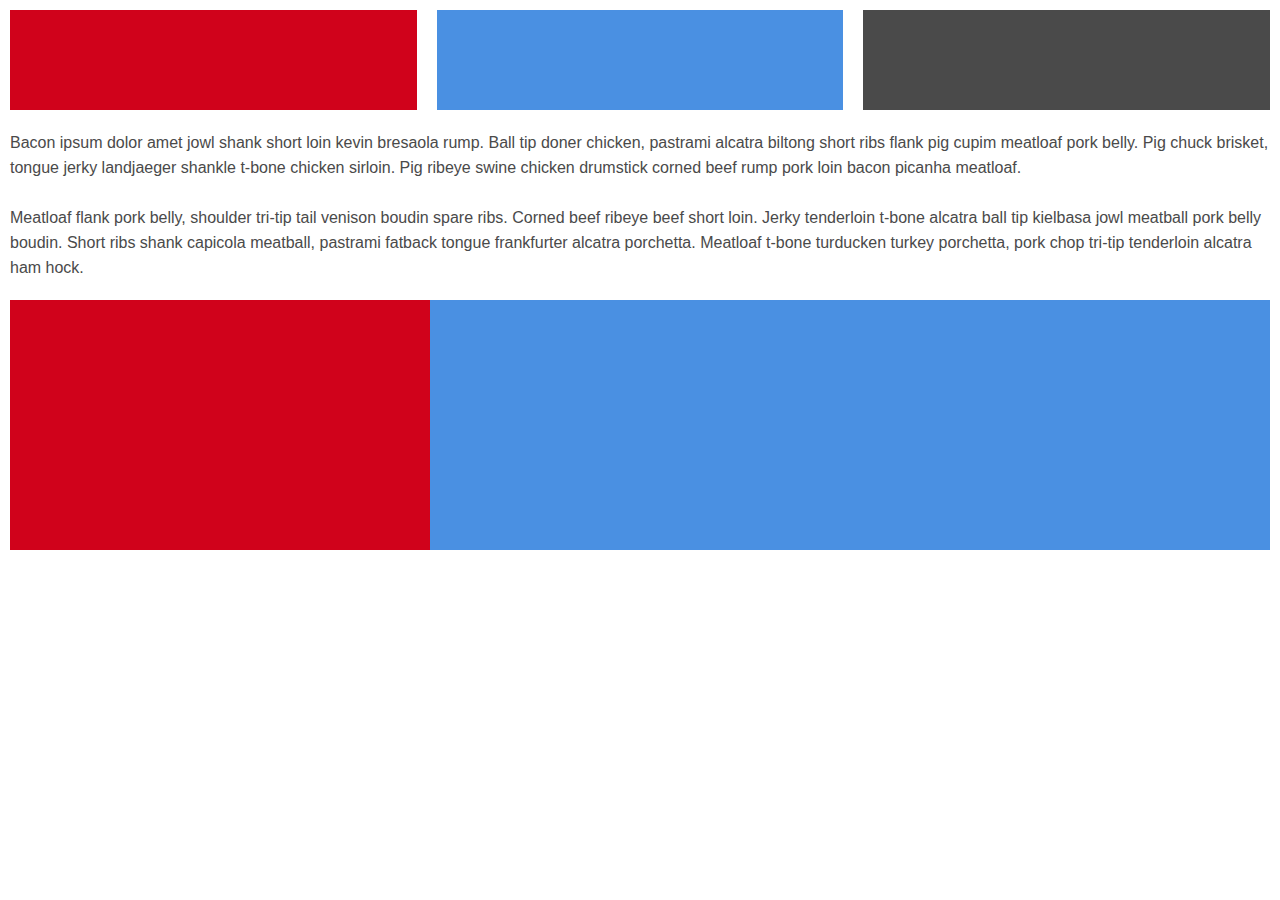
==== first/index.html @ 50c82063 "I got those big boxes under the text dump finshed and working properly" ====
<!DOCTYPE html>
<html>
<head>
	<title></title>
	<link rel="stylesheet" type="text/css" href="style.css">
</head>
<body>
	<div class="above-wrapper">	
		<div class="top red"></div>
		<div class="top blue"></div>
		<div class="top grey"></div>
	</div>
	<div class="text-dump">Bacon ipsum dolor amet jowl shank short loin kevin bresaola rump. Ball tip doner chicken, pastrami alcatra biltong short ribs flank pig cupim meatloaf pork belly. Pig chuck brisket, tongue jerky landjaeger shankle t-bone chicken sirloin. Pig ribeye swine chicken drumstick corned beef rump pork loin bacon picanha meatloaf.
	<br></br>
	Meatloaf flank pork belly, shoulder tri-tip tail venison boudin spare ribs. Corned beef ribeye beef short loin. Jerky tenderloin t-bone alcatra ball tip kielbasa jowl meatball pork belly boudin. Short ribs shank capicola meatball, pastrami fatback tongue frankfurter alcatra porchetta. Meatloaf t-bone turducken turkey porchetta, pork chop tri-tip tenderloin alcatra ham hock.
	</div>
	<div class="jumboBox">
		<span class="redJb"></span>
		<span class="blueJb"></span>
	</div>
	<div class="footer-area">
		<div class="redBox">
			<div class="greyBox">
			</div>
		</div>
	</div>
</body>
</html>
---- first/style.css ----
html, body {
	width: 100%;
	height: 100%;
	margin: 0;
}

.above-wrapper {
	display: flex;
}

.top {
	width: 100%;
	height: 100px;
	margin: 10px;
}

.red {
	background: #D0021B;
}

.blue {
	background: #4A90E2;
}

.grey {
	background: #4A4A4A;
}

.text-dump {
	padding: 10px;
	font-family: Helvetica;
	color: #4A4A4A;
	line-height: 25px;
}

.jumboBox {
	display: flex;
	margin: 10px;
	height: 250px;
}

.redJb {
	width: 33.33%;
	background: #D0021B;
}

.blueJb {
	width: 66.66%;
	background: #4A90E2;
}
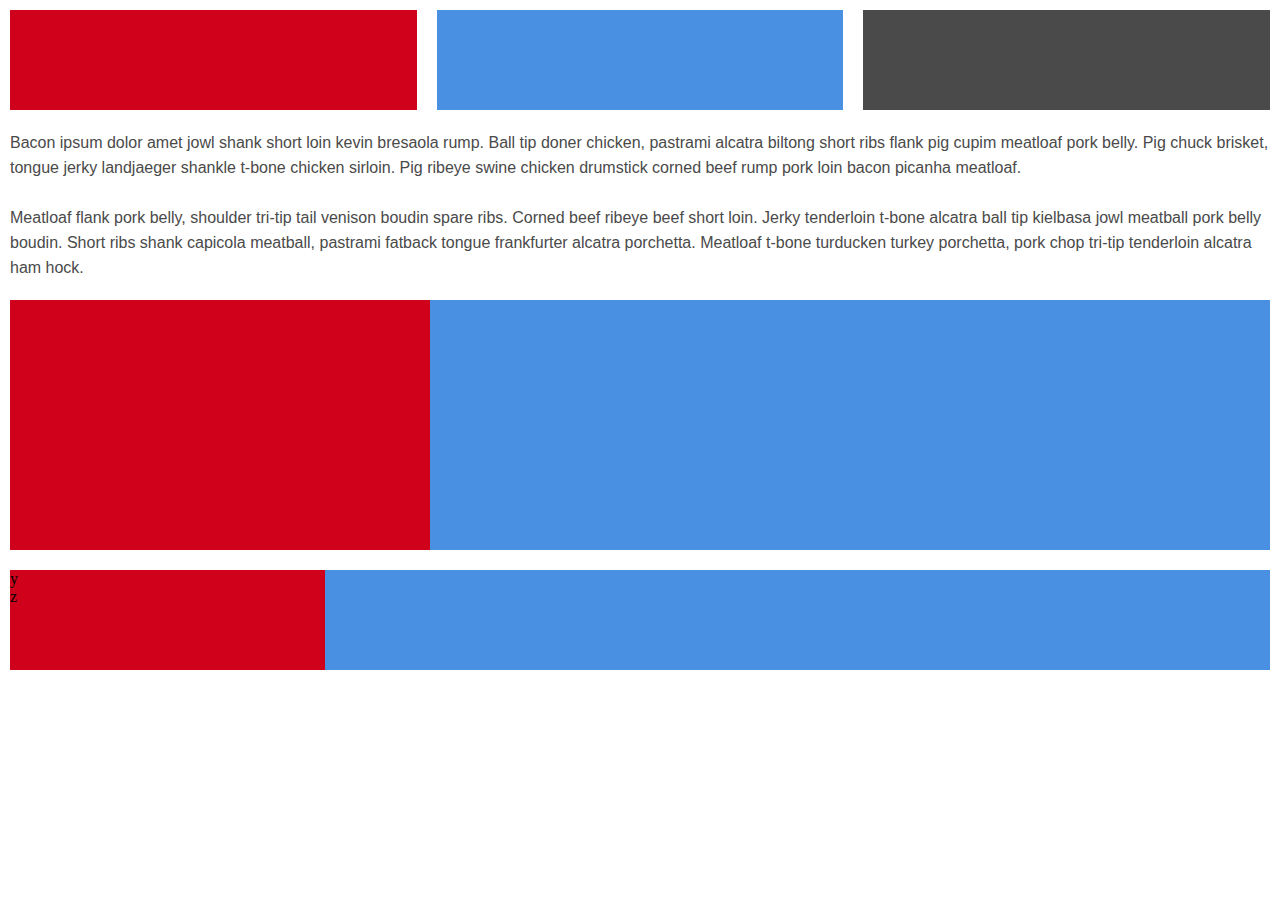
==== commit 93e93a75: "Almost done with that bottom row" ====
--- a/first/index.html
+++ b/first/index.html
@@ -18,11 +18,11 @@
 		<span class="redJb"></span>
 		<span class="blueJb"></span>
 	</div>
-	<div class="footer-area">
-		<div class="redBox">
-			<div class="greyBox">
+	<span class="footer">
+		<span class="redBox">y
+			<div class="greyBox">z
 			</div>
-		</div>
-	</div>
+		</span>
+	</span>	
 </body>
 </html>--- a/first/style.css
+++ b/first/style.css
@@ -47,4 +47,23 @@
 .blueJb {
 	width: 66.66%;
 	background: #4A90E2;
+}
+
+.footer {
+	background: #4A90E2;
+	height: 100px;
+	margin: 20px 10px;
+	display: flex;
+}
+
+.redBox {
+	width: 25%;
+	background: #D0021B;
+}
+
+.greyBox {
+	position: middle;
+	width: 80%;
+	height: 100%;
+	margin: 0;
 }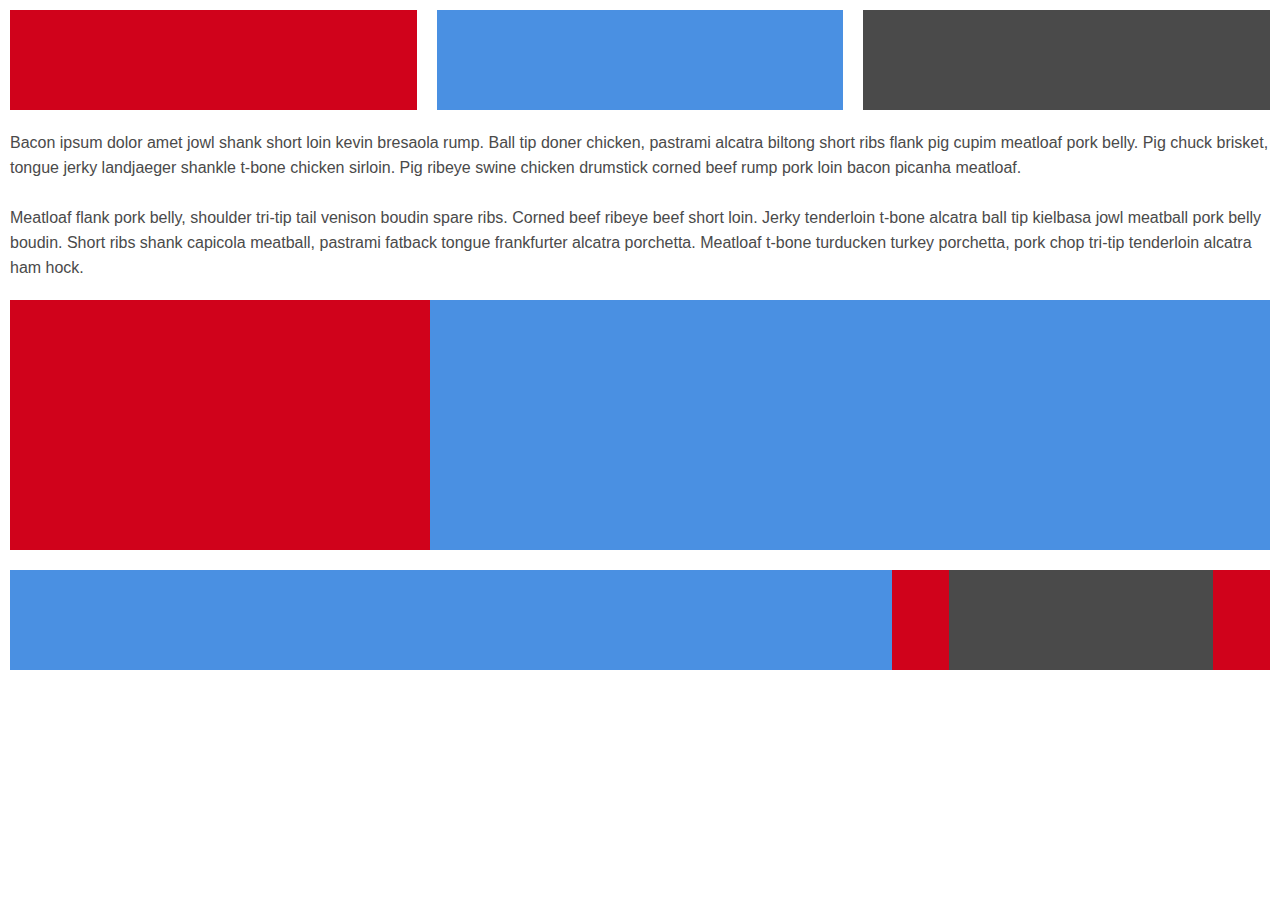
==== commit b3c914af: "Done with part one" ====
--- a/first/index.html
+++ b/first/index.html
@@ -18,11 +18,12 @@
 		<span class="redJb"></span>
 		<span class="blueJb"></span>
 	</div>
-	<span class="footer">
-		<span class="redBox">y
-			<div class="greyBox">z
+	<footer>
+		<span class="footer-blue"></span>
+		<span class="footer-red">
+			<div class="greyBox">
 			</div>
 		</span>
-	</span>	
+	</footer>
 </body>
 </html>--- a/first/style.css
+++ b/first/style.css
@@ -49,21 +49,23 @@
 	background: #4A90E2;
 }
 
-.footer {
+footer {
 	background: #4A90E2;
 	height: 100px;
 	margin: 20px 10px;
 	display: flex;
+	justify-content: flex-end;
 }
 
-.redBox {
-	width: 25%;
+.footer-red {
+	width: 30%;
 	background: #D0021B;
+	padding: 0;
+	display: flex;
 }
 
 .greyBox {
-	position: middle;
-	width: 80%;
-	height: 100%;
-	margin: 0;
+	background: #4A4A4A;
+	width: 70%;
+	margin: 0 15%;
 }